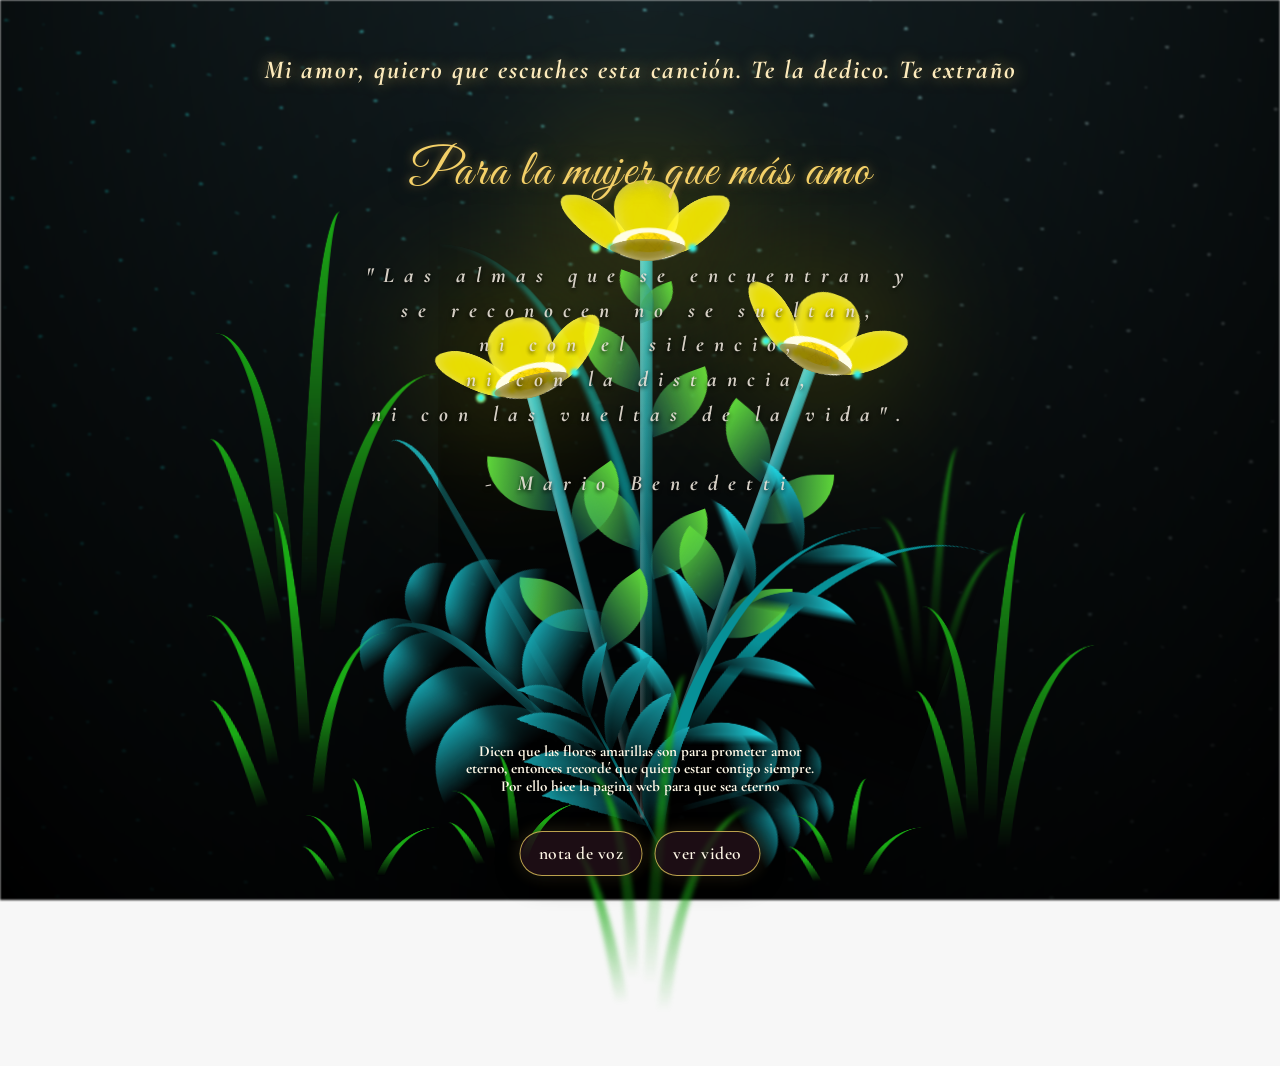
==== flower.html @ 9d13c006 "push" ====
<!DOCTYPE html>
<html lang="es">
  <head>
    <meta charset="UTF-8" />
    <meta http-equiv="X-UA-Compatible" content="IE=edge" />
    <meta name="viewport" content="width=device-width, initial-scale=1.0" />
    <link rel="stylesheet" href="css/main.css" />
    <link rel="icon" href="img/flowers.png" type="image/x-icon" />
    
    <!-- Fuentes Románticas y Nostálgicas -->
    <link rel="preconnect" href="https://fonts.googleapis.com">
    <link rel="preconnect" href="https://fonts.gstatic.com" crossorigin>
    <link href="https://fonts.googleapis.com/css2?family=Cormorant+Garamond:ital,wght@1,400;1,600&family=Great+Vibes&display=swap" rel="stylesheet">
    <style>
      .footer-message {
        position: fixed;
        bottom: 105px;
        left: 50%;
        z-index: 20;
        width: min(88vw, 360px);
        transform: translateX(-50%);
        color: #fff8e7;
        font-family: "Cormorant Garamond", serif;
        font-size: 0.95rem;
        line-height: 1.15;
        text-align: center;
        text-shadow: 0 2px 10px rgba(0, 0, 0, 0.9);
      }

      @media only screen and (max-width: 390px) {
        .footer-message {
          bottom: 178px;
          font-size: 0.85rem;
        }
      }
    </style>
    
    <title>Flores Amarillas | Un recuerdo para ti</title>
  </head>
  <body class="container">
    <audio id="bg-music" src="sound/Manuel Medrano - Si Pudiera  Letra.mp3" preload="auto" loop></audio>
    <div class="floating-controls">
      <a class="voice-link" href="voz.html"> nota de voz</a>
      <a class="voice-link" href="video.html"> ver video </a>
    </div>

    <!-- Subtítulo / Letras sincronizadas con efecto cálido -->
    <div id="lyrics"></div>

    <!-- Mensaje principal poético -->
    <div class="mensaje-romantico titulo">
      <h1 class="titulo-nostalgico">Para la mujer que más amo</h1>
      <p class="dedicatoria-poetica">
        <br>
        "Las almas que se encuentran y <br>
          se reconocen no se sueltan,<br>
          ni con el silencio, <br>
          ni con la distancia, <br>
          ni con las vueltas de la vida".<br>
          <br>
                                 - Mario Benedetti                       
          <br>
      </p>
    </div>
  
    <div class="night"></div>
    <div class="flowers">
      <div class="flower flower--1">
        <div class="flower__leafs flower__leafs--1">
          <div class="flower__leaf flower__leaf--1"></div>
          <div class="flower__leaf flower__leaf--2"></div>
          <div class="flower__leaf flower__leaf--3"></div>
          <div class="flower__leaf flower__leaf--4"></div>
          <div class="flower__white-circle"></div>

          <div class="flower__light flower__light--1"></div>
          <div class="flower__light flower__light--2"></div>
          <div class="flower__light flower__light--3"></div>
          <div class="flower__light flower__light--4"></div>
          <div class="flower__light flower__light--5"></div>
          <div class="flower__light flower__light--6"></div>
          <div class="flower__light flower__light--7"></div>
          <div class="flower__light flower__light--8"></div>
        </div>
        <div class="flower__line">
          <div class="flower__line__leaf flower__line__leaf--1"></div>
          <div class="flower__line__leaf flower__line__leaf--2"></div>
          <div class="flower__line__leaf flower__line__leaf--3"></div>
          <div class="flower__line__leaf flower__line__leaf--4"></div>
          <div class="flower__line__leaf flower__line__leaf--5"></div>
          <div class="flower__line__leaf flower__line__leaf--6"></div>
        </div>
      </div>

      <div class="flower flower--2">
        <div class="flower__leafs flower__leafs--2">
          <div class="flower__leaf flower__leaf--1"></div>
          <div class="flower__leaf flower__leaf--2"></div>
          <div class="flower__leaf flower__leaf--3"></div>
          <div class="flower__leaf flower__leaf--4"></div>
          <div class="flower__white-circle"></div>

          <div class="flower__light flower__light--1"></div>
          <div class="flower__light flower__light--2"></div>
          <div class="flower__light flower__light--3"></div>
          <div class="flower__light flower__light--4"></div>
          <div class="flower__light flower__light--5"></div>
          <div class="flower__light flower__light--6"></div>
          <div class="flower__light flower__light--7"></div>
          <div class="flower__light flower__light--8"></div>
        </div>
        <div class="flower__line">
          <div class="flower__line__leaf flower__line__leaf--1"></div>
          <div class="flower__line__leaf flower__line__leaf--2"></div>
          <div class="flower__line__leaf flower__line__leaf--3"></div>
          <div class="flower__line__leaf flower__line__leaf--4"></div>
        </div>
      </div>

      <div class="flower flower--3">
        <div class="flower__leafs flower__leafs--3">
          <div class="flower__leaf flower__leaf--1"></div>
          <div class="flower__leaf flower__leaf--2"></div>
          <div class="flower__leaf flower__leaf--3"></div>
          <div class="flower__leaf flower__leaf--4"></div>
          <div class="flower__white-circle"></div>

          <div class="flower__light flower__light--1"></div>
          <div class="flower__light flower__light--2"></div>
          <div class="flower__light flower__light--3"></div>
          <div class="flower__light flower__light--4"></div>
          <div class="flower__light flower__light--5"></div>
          <div class="flower__light flower__light--6"></div>
          <div class="flower__light flower__light--7"></div>
          <div class="flower__light flower__light--8"></div>
        </div>
        <div class="flower__line">
          <div class="flower__line__leaf flower__line__leaf--1"></div>
          <div class="flower__line__leaf flower__line__leaf--2"></div>
          <div class="flower__line__leaf flower__line__leaf--3"></div>
          <div class="flower__line__leaf flower__line__leaf--4"></div>
        </div>
      </div>

      <div class="grow-ans" style="--d: 1.2s">
        <div class="flower__g-long">
          <div class="flower__g-long__top"></div>
          <div class="flower__g-long__bottom"></div>
        </div>
      </div>

      <div class="growing-grass">
        <div class="flower__grass flower__grass--1">
          <div class="flower__grass--top"></div>
          <div class="flower__grass--bottom"></div>
          <div class="flower__grass__leaf flower__grass__leaf--1"></div>
          <div class="flower__grass__leaf flower__grass__leaf--2"></div>
          <div class="flower__grass__leaf flower__grass__leaf--3"></div>
          <div class="flower__grass__leaf flower__grass__leaf--4"></div>
          <div class="flower__grass__leaf flower__grass__leaf--5"></div>
          <div class="flower__grass__leaf flower__grass__leaf--6"></div>
          <div class="flower__grass__leaf flower__grass__leaf--7"></div>
          <div class="flower__grass__leaf flower__grass__leaf--8"></div>
          <div class="flower__grass__overlay"></div>
        </div>
      </div>

      <div class="growing-grass">
        <div class="flower__grass flower__grass--2">
          <div class="flower__grass--top"></div>
          <div class="flower__grass--bottom"></div>
          <div class="flower__grass__leaf flower__grass__leaf--1"></div>
          <div class="flower__grass__leaf flower__grass__leaf--2"></div>
          <div class="flower__grass__leaf flower__grass__leaf--3"></div>
          <div class="flower__grass__leaf flower__grass__leaf--4"></div>
          <div class="flower__grass__leaf flower__grass__leaf--5"></div>
          <div class="flower__grass__leaf flower__grass__leaf--6"></div>
          <div class="flower__grass__leaf flower__grass__leaf--7"></div>
          <div class="flower__grass__leaf flower__grass__leaf--8"></div>
          <div class="flower__grass__overlay"></div>
        </div>
      </div>

      <div class="grow-ans" style="--d: 2.4s">
        <div class="flower__g-right flower__g-right--1">
          <div class="leaf"></div>
        </div>
      </div>

      <div class="grow-ans" style="--d: 2.8s">
        <div class="flower__g-right flower__g-right--2">
          <div class="leaf"></div>
        </div>
      </div>

      <div class="grow-ans" style="--d: 2.8s">
        <div class="flower__g-front">
          <div class="flower__g-front__leaf-wrapper flower__g-front__leaf-wrapper--1">
            <div class="flower__g-front__leaf"></div>
          </div>
          <div class="flower__g-front__leaf-wrapper flower__g-front__leaf-wrapper--2">
            <div class="flower__g-front__leaf"></div>
          </div>
          <div class="flower__g-front__leaf-wrapper flower__g-front__leaf-wrapper--3">
            <div class="flower__g-front__leaf"></div>
          </div>
          <div class="flower__g-front__leaf-wrapper flower__g-front__leaf-wrapper--4">
            <div class="flower__g-front__leaf"></div>
          </div>
          <div class="flower__g-front__leaf-wrapper flower__g-front__leaf-wrapper--5">
            <div class="flower__g-front__leaf"></div>
          </div>
          <div class="flower__g-front__leaf-wrapper flower__g-front__leaf-wrapper--6">
            <div class="flower__g-front__leaf"></div>
          </div>
          <div class="flower__g-front__leaf-wrapper flower__g-front__leaf-wrapper--7">
            <div class="flower__g-front__leaf"></div>
          </div>
          <div class="flower__g-front__leaf-wrapper flower__g-front__leaf-wrapper--8">
            <div class="flower__g-front__leaf"></div>
          </div>
          <div class="flower__g-front__line"></div>
        </div>
      </div>

      <div class="grow-ans" style="--d: 3.2s">
        <div class="flower__g-fr">
          <div class="leaf"></div>
          <div class="flower__g-fr__leaf flower__g-fr__leaf--1"></div>
          <div class="flower__g-fr__leaf flower__g-fr__leaf--2"></div>
          <div class="flower__g-fr__leaf flower__g-fr__leaf--3"></div>
          <div class="flower__g-fr__leaf flower__g-fr__leaf--4"></div>
          <div class="flower__g-fr__leaf flower__g-fr__leaf--5"></div>
          <div class="flower__g-fr__leaf flower__g-fr__leaf--6"></div>
          <div class="flower__g-fr__leaf flower__g-fr__leaf--7"></div>
          <div class="flower__g-fr__leaf flower__g-fr__leaf--8"></div>
        </div>
      </div>

      <div class="long-g long-g--0">
        <div class="grow-ans" style="--d: 3s">
          <div class="leaf leaf--0"></div>
        </div>
        <div class="grow-ans" style="--d: 2.2s">
          <div class="leaf leaf--1"></div>
        </div>
        <div class="grow-ans" style="--d: 3.4s">
          <div class="leaf leaf--2"></div>
        </div>
        <div class="grow-ans" style="--d: 3.6s">
          <div class="leaf leaf--3"></div>
        </div>
      </div>

      <div class="long-g long-g--1">
        <div class="grow-ans" style="--d: 3.6s">
          <div class="leaf leaf--0"></div>
        </div>
        <div class="grow-ans" style="--d: 3.8s">
          <div class="leaf leaf--1"></div>
        </div>
        <div class="grow-ans" style="--d: 4s">
          <div class="leaf leaf--2"></div>
        </div>
        <div class="grow-ans" style="--d: 4.2s">
          <div class="leaf leaf--3"></div>
        </div>
      </div>

      <div class="long-g long-g--2">
        <div class="grow-ans" style="--d: 4s">
          <div class="leaf leaf--0"></div>
        </div>
        <div class="grow-ans" style="--d: 4.2s">
          <div class="leaf leaf--1"></div>
        </div>
        <div class="grow-ans" style="--d: 4.4s">
          <div class="leaf leaf--2"></div>
        </div>
        <div class="grow-ans" style="--d: 4.6s">
          <div class="leaf leaf--3"></div>
        </div>
      </div>

      <div class="long-g long-g--3">
        <div class="grow-ans" style="--d: 4s">
          <div class="leaf leaf--0"></div>
        </div>
        <div class="grow-ans" style="--d: 4.2s">
          <div class="leaf leaf--1"></div>
        </div>
        <div class="grow-ans" style="--d: 3s">
          <div class="leaf leaf--2"></div>
        </div>
        <div class="grow-ans" style="--d: 3.6s">
          <div class="leaf leaf--3"></div>
        </div>
      </div>

      <div class="long-g long-g--4">
        <div class="grow-ans" style="--d: 4s">
          <div class="leaf leaf--0"></div>
        </div>
        <div class="grow-ans" style="--d: 4.2s">
          <div class="leaf leaf--1"></div>
        </div>
        <div class="grow-ans" style="--d: 3s">
          <div class="leaf leaf--2"></div>
        </div>
        <div class="grow-ans" style="--d: 3.6s">
          <div class="leaf leaf--3"></div>
        </div>
      </div>

      <div class="long-g long-g--5">
        <div class="grow-ans" style="--d: 4s">
          <div class="leaf leaf--0"></div>
        </div>
        <div class="grow-ans" style="--d: 4.2s">
          <div class="leaf leaf--1"></div>
        </div>
        <div class="grow-ans" style="--d: 3s">
          <div class="leaf leaf--2"></div>
        </div>
        <div class="grow-ans" style="--d: 3.6s">
          <div class="leaf leaf--3"></div>
        </div>
      </div>

      <div class="long-g long-g--6">
        <div class="grow-ans" style="--d: 4.2s">
          <div class="leaf leaf--0"></div>
        </div>
        <div class="grow-ans" style="--d: 4.4s">
          <div class="leaf leaf--1"></div>
        </div>
        <div class="grow-ans" style="--d: 4.6s">
          <div class="leaf leaf--2"></div>
        </div>
        <div class="grow-ans" style="--d: 4.8s">
          <div class="leaf leaf--3"></div>
        </div>
      </div>

      <div class="long-g long-g--7">
        <div class="grow-ans" style="--d: 3s">
          <div class="leaf leaf--0"></div>
        </div>
        <div class="grow-ans" style="--d: 3.2s">
          <div class="leaf leaf--1"></div>
        </div>
        <div class="grow-ans" style="--d: 3.5s">
          <div class="leaf leaf--2"></div>
        </div>
        <div class="grow-ans" style="--d: 3.6s">
          <div class="leaf leaf--3"></div>
        </div>
      </div>
    </div>

    <footer class="footer-message">
      <b>Dicen que las flores amarillas son para prometer amor eterno, entonces recordé que quiero estar contigo siempre.<br>
      Por ello hice la pagina web para que sea eterno</b>
    </footer>

    <script src="main.js"></script>
  </body>
</html>
---- css/main.css ----
*,
*::after,
*::before {
  padding: 0;
  margin: 0;
  box-sizing: border-box;
}

:root {
  --dark-color: #000;
}

body {
  display: flex;
  align-items: flex-end;
  justify-content: center;
  min-height: 100vh;
  min-height: 100svh;
  background-color:radial-gradient(circle, #2b1e24 0%, #150d12 100%);
  overflow: hidden;
  perspective: 1000px;
}

.floating-controls {
  position: fixed;
  bottom: calc(24px + env(safe-area-inset-bottom, 0px));
  left: 50%;
  display: flex;
  align-items: center;
  justify-content: center;
  gap: 12px;
  z-index: 1000;
  transform: translateX(-50%);
}

.voice-link {
  display: inline-flex;
  align-items: center;
  justify-content: center;
  min-height: 44px;
  max-width: calc(50vw - 28px);
  border: 1px solid rgba(255, 224, 102, 0.7);
  border-radius: 999px;
  padding: 11px 18px;
  color: #fff8e7;
  background: rgba(35, 16, 25, 0.82);
  box-shadow: 0 8px 24px rgba(0, 0, 0, 0.35), 0 0 18px rgba(244, 208, 104, 0.16);
  font-family: "Cormorant Garamond", serif;
  font-size: 1.1rem;
  font-weight: 600;
  letter-spacing: 0.5px;
  text-decoration: none;
  transition: transform 180ms ease, background-color 180ms ease, box-shadow 180ms ease;
}

.voice-link:hover,
.voice-link:focus-visible {
  background: #f4d068;
  color: #2b1e24;
  outline: none;
  transform: translateY(-3px);
  box-shadow: 0 10px 28px rgba(0, 0, 0, 0.4), 0 0 22px rgba(244, 208, 104, 0.35);
}

@media only screen and (max-width: 600px) {
  .floating-controls {
    bottom: calc(12px + env(safe-area-inset-bottom, 0px));
    gap: 8px;
  }

  .voice-link {
    max-width: calc(50vw - 20px);
    padding: 10px 12px;
    font-size: 0.9rem;
    line-height: 1.15;
    white-space: normal;
    text-align: center;
  }

}

@media only screen and (max-width: 390px) {
  .floating-controls {
    flex-direction: column;
    width: calc(100vw - 24px);
  }

  .voice-link {
    max-width: none;
    width: 100%;
  }
}

#lyrics {
  font-size: 28px;
  font-family: "Franklin Gothic Medium", "Arial Narrow", Arial, sans-serif;
  color: white;
  position: absolute;
  margin-bottom: 20%;
  z-index: 1;
  font-weight: bold;
  letter-spacing: 4px;
}
@media only screen and (max-width: 600px) {
  /* Estilos específicos para dispositivos con un ancho máximo de 600px */
  #lyrics {
      font-size: 14px; /* Reduce el tamaño del texto para dispositivos más pequeños */
      margin-bottom: 530px;
      letter-spacing: 3px;
  }

}
.titulo {
  margin-bottom: 180px;
  font-family: "Arial Narrow", Arial, sans-serif;
  color: yellow;
  position: absolute;
  font-weight: bold;
  letter-spacing: 10px;
  opacity: 0;
  animation: fadeIn 3s ease-in-out forwards;
  text-align: center;
}
@keyframes fadeIn {
  from {
    opacity: 0;
  }
  to {
    opacity: 1;
  }
}

.night {
  z-index: -1;
  position: absolute;
  left: 50%;
  top: 0;
  transform: translateX(-50%);
  width: 100%;
  height: 100%;
  filter: blur(0.1vmin);
  background-image: radial-gradient(
      ellipse at top,
      transparent 0%,
      var(--dark-color)
    ),
    radial-gradient(
      ellipse at bottom,
      var(--dark-color),
      rgba(145, 233, 255, 0.2)
    ),
    repeating-linear-gradient(
      220deg,
      rgb(0, 0, 0) 0px,
      rgb(0, 0, 0) 19px,
      transparent 19px,
      transparent 22px
    ),
    repeating-linear-gradient(
      189deg,
      rgb(0, 0, 0) 0px,
      rgb(0, 0, 0) 19px,
      transparent 19px,
      transparent 22px
    ),
    repeating-linear-gradient(
      148deg,
      rgb(0, 0, 0) 0px,
      rgb(0, 0, 0) 19px,
      transparent 19px,
      transparent 22px
    ),
    linear-gradient(90deg, rgb(0, 255, 250), rgb(240, 240, 240));
}

.flowers {
  position: relative;
  transform: scale(0.9);
  /*margin-bottom: 100px;
  */
}

@media only screen and (max-width: 600px) {
  /* Estilos específicos para dispositivos con un ancho máximo de 600px */
.flowers {
      font-size: 14px;
      margin-bottom: 35%;
      letter-spacing: 3px;
      transform: scale(1.0);
}

}

.flower {
  position: absolute;
  bottom: 10vmin;
  transform-origin: bottom center;
  z-index: 10;
  --fl-speed: 0.8s;
}
.flower--1 {
  -webkit-animation: moving-flower-1 4s linear infinite;
  animation: moving-flower-1 4s linear infinite;
}
.flower--1 .flower__line {
  height: 70vmin;
  -webkit-animation-delay: 0.3s;
  animation-delay: 0.3s;
}
.flower--1 .flower__line__leaf--1 {
  -webkit-animation: blooming-leaf-right var(--fl-speed) 1.6s backwards;
  animation: blooming-leaf-right var(--fl-speed) 1.6s backwards;
}
.flower--1 .flower__line__leaf--2 {
  -webkit-animation: blooming-leaf-right var(--fl-speed) 1.4s backwards;
  animation: blooming-leaf-right var(--fl-speed) 1.4s backwards;
}
.flower--1 .flower__line__leaf--3 {
  -webkit-animation: blooming-leaf-left var(--fl-speed) 1.2s backwards;
  animation: blooming-leaf-left var(--fl-speed) 1.2s backwards;
}
.flower--1 .flower__line__leaf--4 {
  -webkit-animation: blooming-leaf-left var(--fl-speed) 1s backwards;
  animation: blooming-leaf-left var(--fl-speed) 1s backwards;
}
.flower--1 .flower__line__leaf--5 {
  -webkit-animation: blooming-leaf-right var(--fl-speed) 1.8s backwards;
  animation: blooming-leaf-right var(--fl-speed) 1.8s backwards;
}
.flower--1 .flower__line__leaf--6 {
  -webkit-animation: blooming-leaf-left var(--fl-speed) 2s backwards;
  animation: blooming-leaf-left var(--fl-speed) 2s backwards;
}
.flower--2 {
  left: 50%;
  transform: rotate(20deg);
  -webkit-animation: moving-flower-2 4s linear infinite;
  animation: moving-flower-2 4s linear infinite;
}
.flower--2 .flower__line {
  height: 60vmin;
  -webkit-animation-delay: 0.6s;
  animation-delay: 0.6s;
}
.flower--2 .flower__line__leaf--1 {
  -webkit-animation: blooming-leaf-right var(--fl-speed) 1.9s backwards;
  animation: blooming-leaf-right var(--fl-speed) 1.9s backwards;
}
.flower--2 .flower__line__leaf--2 {
  -webkit-animation: blooming-leaf-right var(--fl-speed) 1.7s backwards;
  animation: blooming-leaf-right var(--fl-speed) 1.7s backwards;
}
.flower--2 .flower__line__leaf--3 {
  -webkit-animation: blooming-leaf-left var(--fl-speed) 1.5s backwards;
  animation: blooming-leaf-left var(--fl-speed) 1.5s backwards;
}
.flower--2 .flower__line__leaf--4 {
  -webkit-animation: blooming-leaf-left var(--fl-speed) 1.3s backwards;
  animation: blooming-leaf-left var(--fl-speed) 1.3s backwards;
}
.flower--3 {
  left: 50%;
  transform: rotate(-15deg);
  -webkit-animation: moving-flower-3 4s linear infinite;
  animation: moving-flower-3 4s linear infinite;
}
.flower--3 .flower__line {
  -webkit-animation-delay: 0.9s;
  animation-delay: 0.9s;
}
.flower--3 .flower__line__leaf--1 {
  -webkit-animation: blooming-leaf-right var(--fl-speed) 2.5s backwards;
  animation: blooming-leaf-right var(--fl-speed) 2.5s backwards;
}
.flower--3 .flower__line__leaf--2 {
  -webkit-animation: blooming-leaf-right var(--fl-speed) 2.3s backwards;
  animation: blooming-leaf-right var(--fl-speed) 2.3s backwards;
}
.flower--3 .flower__line__leaf--3 {
  -webkit-animation: blooming-leaf-left var(--fl-speed) 2.1s backwards;
  animation: blooming-leaf-left var(--fl-speed) 2.1s backwards;
}
.flower--3 .flower__line__leaf--4 {
  -webkit-animation: blooming-leaf-left var(--fl-speed) 1.9s backwards;
  animation: blooming-leaf-left var(--fl-speed) 1.9s backwards;
}
.flower__leafs {
  position: relative;
  -webkit-animation: blooming-flower 2s backwards;
  animation: blooming-flower 2s backwards;
}
.flower__leafs--1 {
  -webkit-animation-delay: 1.1s;
  animation-delay: 1.1s;
}
.flower__leafs--2 {
  -webkit-animation-delay: 1.4s;
  animation-delay: 1.4s;
}
.flower__leafs--3 {
  -webkit-animation-delay: 1.7s;
  animation-delay: 1.7s;
}
.flower__leafs::after {
  content: "";
  position: absolute;
  left: 0;
  top: 0;
  transform: translate(-50%, -100%);
  width: 8vmin;
  height: 8vmin;
  background-color: #fff200;
  /* background-color: #fd2525; */
  filter: blur(10vmin);
}
.flower__leaf {
  position: absolute;
  bottom: 0;
  left: 50%;
  width: 8vmin;
  height: 11vmin;
  border-radius: 51% 49% 47% 53%/44% 45% 55% 69%;
  background-color: #253bfd;
  background-color: #fff200;
  transform-origin: bottom center;
  opacity: 0.9;
  box-shadow: inset 0 0 2vmin rgba(255, 255, 255, 0.5);
}
.flower__leaf--1 {
  transform: translate(-10%, 1%) rotateY(40deg) rotateX(-50deg);
}
.flower__leaf--2 {
  transform: translate(-50%, -4%) rotateX(40deg);
}
.flower__leaf--3 {
  transform: translate(-90%, 0%) rotateY(45deg) rotateX(50deg);
}
.flower__leaf--4 {
  width: 8vmin;
  height: 8vmin;
  transform-origin: bottom left;
  border-radius: 4vmin 10vmin 4vmin 4vmin;
  transform: translate(0%, 18%) rotateX(70deg) rotate(-43deg);
  background-color: #7c6901;
  z-index: 1;
  opacity: 0.8;
}
.flower__white-circle {
  position: absolute;
  left: -3.5vmin;
  top: -3vmin;
  width: 9vmin;
  height: 4vmin;
  border-radius: 50%;
  background-color: #fff;
}
.flower__white-circle::after {
  content: "";
  position: absolute;
  left: 50%;
  top: 45%;
  transform: translate(-50%, -50%);
  width: 60%;
  height: 60%;
  border-radius: inherit;
  background-image: repeating-linear-gradient(
      135deg,
      rgba(0, 0, 0, 0.03) 0px,
      rgba(0, 0, 0, 0.03) 1px,
      transparent 1px,
      transparent 12px
    ),
    repeating-linear-gradient(
      45deg,
      rgba(0, 0, 0, 0.03) 0px,
      rgba(0, 0, 0, 0.03) 1px,
      transparent 1px,
      transparent 12px
    ),
    repeating-linear-gradient(
      67.5deg,
      rgba(0, 0, 0, 0.03) 0px,
      rgba(0, 0, 0, 0.03) 1px,
      transparent 1px,
      transparent 12px
    ),
    repeating-linear-gradient(
      135deg,
      rgba(0, 0, 0, 0.03) 0px,
      rgba(0, 0, 0, 0.03) 1px,
      transparent 1px,
      transparent 12px
    ),
    repeating-linear-gradient(
      45deg,
      rgba(0, 0, 0, 0.03) 0px,
      rgba(0, 0, 0, 0.03) 1px,
      transparent 1px,
      transparent 12px
    ),
    repeating-linear-gradient(
      112.5deg,
      rgba(0, 0, 0, 0.03) 0px,
      rgba(0, 0, 0, 0.03) 1px,
      transparent 1px,
      transparent 12px
    ),
    repeating-linear-gradient(
      112.5deg,
      rgba(0, 0, 0, 0.03) 0px,
      rgba(0, 0, 0, 0.03) 1px,
      transparent 1px,
      transparent 12px
    ),
    repeating-linear-gradient(
      45deg,
      rgba(0, 0, 0, 0.03) 0px,
      rgba(0, 0, 0, 0.03) 1px,
      transparent 1px,
      transparent 12px
    ),
    repeating-linear-gradient(
      22.5deg,
      rgba(0, 0, 0, 0.03) 0px,
      rgba(0, 0, 0, 0.03) 1px,
      transparent 1px,
      transparent 12px
    ),
    repeating-linear-gradient(
      45deg,
      rgba(0, 0, 0, 0.03) 0px,
      rgba(0, 0, 0, 0.03) 1px,
      transparent 1px,
      transparent 12px
    ),
    repeating-linear-gradient(
      22.5deg,
      rgba(0, 0, 0, 0.03) 0px,
      rgba(0, 0, 0, 0.03) 1px,
      transparent 1px,
      transparent 12px
    ),
    repeating-linear-gradient(
      135deg,
      rgba(0, 0, 0, 0.03) 0px,
      rgba(0, 0, 0, 0.03) 1px,
      transparent 1px,
      transparent 12px
    ),
    repeating-linear-gradient(
      157.5deg,
      rgba(0, 0, 0, 0.03) 0px,
      rgba(0, 0, 0, 0.03) 1px,
      transparent 1px,
      transparent 12px
    ),
    repeating-linear-gradient(
      67.5deg,
      rgba(0, 0, 0, 0.03) 0px,
      rgba(0, 0, 0, 0.03) 1px,
      transparent 1px,
      transparent 12px
    ),
    repeating-linear-gradient(
      67.5deg,
      rgba(0, 0, 0, 0.03) 0px,
      rgba(0, 0, 0, 0.03) 1px,
      transparent 1px,
      transparent 12px
    ),
    linear-gradient(90deg, rgb(255, 235, 18), rgb(255, 206, 0));
}
.flower__line {
  height: 55vmin;
  width: 1.5vmin;
  background-image: linear-gradient(
      to left,
      rgba(0, 0, 0, 0.2),
      transparent,
      rgba(255, 255, 255, 0.2)
    ),
    linear-gradient(to top, transparent 10%, #14757a, #39c6d6);
  box-shadow: inset 0 0 2px rgba(0, 0, 0, 0.5);
  -webkit-animation: grow-flower-tree 4s backwards;
  animation: grow-flower-tree 4s backwards;
}
.flower__line__leaf {
  --w: 7vmin;
  --h: calc(var(--w) + 2vmin);
  position: absolute;
  top: 20%;
  left: 90%;
  width: var(--w);
  height: var(--h);
  border-top-right-radius: var(--h);
  border-bottom-left-radius: var(--h);
  background-image: linear-gradient(to top, rgba(20, 117, 122, 0.4), #5ed639);
}
.flower__line__leaf--1 {
  transform: rotate(70deg) rotateY(30deg);
}
.flower__line__leaf--2 {
  top: 45%;
  transform: rotate(70deg) rotateY(30deg);
}
.flower__line__leaf--3,
.flower__line__leaf--4,
.flower__line__leaf--6 {
  border-top-right-radius: 0;
  border-bottom-left-radius: 0;
  border-top-left-radius: var(--h);
  border-bottom-right-radius: var(--h);
  left: -460%;
  top: 12%;
  transform: rotate(-70deg) rotateY(30deg);
}
.flower__line__leaf--4 {
  top: 40%;
}
.flower__line__leaf--5 {
  top: 0;
  transform-origin: left;
  transform: rotate(70deg) rotateY(30deg) scale(0.6);
}
.flower__line__leaf--6 {
  top: -2%;
  left: -450%;
  transform-origin: right;
  transform: rotate(-70deg) rotateY(30deg) scale(0.6);
}
.flower__light {
  position: absolute;
  bottom: 0vmin;
  width: 1vmin;
  height: 1vmin;
  background-color: rgb(255, 251, 0);
  border-radius: 50%;
  filter: blur(0.2vmin);
  -webkit-animation: light-ans 4s linear infinite backwards;
  animation: light-ans 4s linear infinite backwards;
}
.flower__light:nth-child(odd) {
  background-color: #23f0ff;
}
.flower__light--1 {
  left: -2vmin;
  -webkit-animation-delay: 1s;
  animation-delay: 1s;
}
.flower__light--2 {
  left: 3vmin;
  -webkit-animation-delay: 0.5s;
  animation-delay: 0.5s;
}
.flower__light--3 {
  left: -6vmin;
  -webkit-animation-delay: 0.3s;
  animation-delay: 0.3s;
}
.flower__light--4 {
  left: 6vmin;
  -webkit-animation-delay: 0.9s;
  animation-delay: 0.9s;
}
.flower__light--5 {
  left: -1vmin;
  -webkit-animation-delay: 1.5s;
  animation-delay: 1.5s;
}
.flower__light--6 {
  left: -4vmin;
  -webkit-animation-delay: 3s;
  animation-delay: 3s;
}
.flower__light--7 {
  left: 3vmin;
  -webkit-animation-delay: 2s;
  animation-delay: 2s;
}
.flower__light--8 {
  left: -6vmin;
  -webkit-animation-delay: 3.5s;
  animation-delay: 3.5s;
}
.flower__grass {
  --c: #159faa;
  --line-w: 1.5vmin;
  position: absolute;
  bottom: 12vmin;
  left: -7vmin;
  display: flex;
  flex-direction: column;
  align-items: flex-end;
  z-index: 20;
  transform-origin: bottom center;
  transform: rotate(-48deg) rotateY(40deg);
}
.flower__grass--1 {
  -webkit-animation: moving-grass 2s linear infinite;
  animation: moving-grass 2s linear infinite;
}
.flower__grass--2 {
  left: 2vmin;
  bottom: 10vmin;
  transform: scale(0.5) rotate(75deg) rotateX(10deg) rotateY(-200deg);
  opacity: 0.8;
  z-index: 0;
  -webkit-animation: moving-grass--2 1.5s linear infinite;
  animation: moving-grass--2 1.5s linear infinite;
}
.flower__grass--top {
  width: 7vmin;
  height: 10vmin;
  border-top-right-radius: 100%;
  border-right: var(--line-w) solid var(--c);
  transform-origin: bottom center;
  transform: rotate(-2deg);
}
.flower__grass--bottom {
  margin-top: -2px;
  width: var(--line-w);
  height: 25vmin;
  background-image: linear-gradient(to top, transparent, var(--c));
}
.flower__grass__leaf {
  --size: 10vmin;
  position: absolute;
  width: calc(var(--size) * 2.1);
  height: var(--size);
  border-top-left-radius: var(--size);
  border-top-right-radius: var(--size);
  background-image: linear-gradient(
    to top,
    transparent,
    transparent 30%,
    var(--c)
  );
  z-index: 100;
}
.flower__grass__leaf--1 {
  top: -6%;
  left: 30%;
  --size: 6vmin;
  transform: rotate(-20deg);
  -webkit-animation: growing-grass-ans--1 2s 2.6s backwards;
  animation: growing-grass-ans--1 2s 2.6s backwards;
}
@-webkit-keyframes growing-grass-ans--1 {
  0% {
    transform-origin: bottom left;
    transform: rotate(-20deg) scale(0);
  }
}
@keyframes growing-grass-ans--1 {
  0% {
    transform-origin: bottom left;
    transform: rotate(-20deg) scale(0);
  }
}
.flower__grass__leaf--2 {
  top: -5%;
  left: -110%;
  --size: 6vmin;
  transform: rotate(10deg);
  -webkit-animation: growing-grass-ans--2 2s 2.4s linear backwards;
  animation: growing-grass-ans--2 2s 2.4s linear backwards;
}
@-webkit-keyframes growing-grass-ans--2 {
  0% {
    transform-origin: bottom right;
    transform: rotate(10deg) scale(0);
  }
}
@keyframes growing-grass-ans--2 {
  0% {
    transform-origin: bottom right;
    transform: rotate(10deg) scale(0);
  }
}
.flower__grass__leaf--3 {
  top: 5%;
  left: 60%;
  --size: 8vmin;
  transform: rotate(-18deg) rotateX(-20deg);
  -webkit-animation: growing-grass-ans--3 2s 2.2s linear backwards;
  animation: growing-grass-ans--3 2s 2.2s linear backwards;
}
@-webkit-keyframes growing-grass-ans--3 {
  0% {
    transform-origin: bottom left;
    transform: rotate(-18deg) rotateX(-20deg) scale(0);
  }
}
@keyframes growing-grass-ans--3 {
  0% {
    transform-origin: bottom left;
    transform: rotate(-18deg) rotateX(-20deg) scale(0);
  }
}
.flower__grass__leaf--4 {
  top: 6%;
  left: -135%;
  --size: 8vmin;
  transform: rotate(2deg);
  -webkit-animation: growing-grass-ans--4 2s 2s linear backwards;
  animation: growing-grass-ans--4 2s 2s linear backwards;
}
@-webkit-keyframes growing-grass-ans--4 {
  0% {
    transform-origin: bottom right;
    transform: rotate(2deg) scale(0);
  }
}
@keyframes growing-grass-ans--4 {
  0% {
    transform-origin: bottom right;
    transform: rotate(2deg) scale(0);
  }
}
.flower__grass__leaf--5 {
  top: 20%;
  left: 60%;
  --size: 10vmin;
  transform: rotate(-24deg) rotateX(-20deg);
  -webkit-animation: growing-grass-ans--5 2s 1.8s linear backwards;
  animation: growing-grass-ans--5 2s 1.8s linear backwards;
}
@-webkit-keyframes growing-grass-ans--5 {
  0% {
    transform-origin: bottom left;
    transform: rotate(-24deg) rotateX(-20deg) scale(0);
  }
}
@keyframes growing-grass-ans--5 {
  0% {
    transform-origin: bottom left;
    transform: rotate(-24deg) rotateX(-20deg) scale(0);
  }
}
.flower__grass__leaf--6 {
  top: 22%;
  left: -180%;
  --size: 10vmin;
  transform: rotate(10deg);
  -webkit-animation: growing-grass-ans--6 2s 1.6s linear backwards;
  animation: growing-grass-ans--6 2s 1.6s linear backwards;
}
@-webkit-keyframes growing-grass-ans--6 {
  0% {
    transform-origin: bottom right;
    transform: rotate(10deg) scale(0);
  }
}
@keyframes growing-grass-ans--6 {
  0% {
    transform-origin: bottom right;
    transform: rotate(10deg) scale(0);
  }
}
.flower__grass__leaf--7 {
  top: 39%;
  left: 70%;
  --size: 10vmin;
  transform: rotate(-10deg);
  -webkit-animation: growing-grass-ans--7 2s 1.4s linear backwards;
  animation: growing-grass-ans--7 2s 1.4s linear backwards;
}
@-webkit-keyframes growing-grass-ans--7 {
  0% {
    transform-origin: bottom left;
    transform: rotate(-10deg) scale(0);
  }
}
@keyframes growing-grass-ans--7 {
  0% {
    transform-origin: bottom left;
    transform: rotate(-10deg) scale(0);
  }
}
.flower__grass__leaf--8 {
  top: 40%;
  left: -215%;
  --size: 11vmin;
  transform: rotate(10deg);
  -webkit-animation: growing-grass-ans--8 2s 1.2s linear backwards;
  animation: growing-grass-ans--8 2s 1.2s linear backwards;
}
@-webkit-keyframes growing-grass-ans--8 {
  0% {
    transform-origin: bottom right;
    transform: rotate(10deg) scale(0);
  }
}
@keyframes growing-grass-ans--8 {
  0% {
    transform-origin: bottom right;
    transform: rotate(10deg) scale(0);
  }
}
.flower__grass__overlay {
  position: absolute;
  top: -10%;
  right: 0%;
  width: 100%;
  height: 100%;
  background-color: rgba(0, 0, 0, 0.6);
  filter: blur(1.5vmin);
  z-index: 100;
}
.flower__g-long {
  --w: 2vmin;
  --h: 6vmin;
  --c: #159faa;
  position: absolute;
  bottom: 10vmin;
  left: -3vmin;
  transform-origin: bottom center;
  transform: rotate(-30deg) rotateY(-20deg);
  display: flex;
  flex-direction: column;
  align-items: flex-end;
  -webkit-animation: flower-g-long-ans 3s linear infinite;
  animation: flower-g-long-ans 3s linear infinite;
}
@-webkit-keyframes flower-g-long-ans {
  0%,
  100% {
    transform: rotate(-30deg) rotateY(-20deg);
  }
  50% {
    transform: rotate(-32deg) rotateY(-20deg);
  }
}
@keyframes flower-g-long-ans {
  0%,
  100% {
    transform: rotate(-30deg) rotateY(-20deg);
  }
  50% {
    transform: rotate(-32deg) rotateY(-20deg);
  }
}
.flower__g-long__top {
  top: calc(var(--h) * -1);
  width: calc(var(--w) + 1vmin);
  height: var(--h);
  border-top-right-radius: 100%;
  border-right: 0.7vmin solid var(--c);
  transform: translate(-0.7vmin, 1vmin);
}
.flower__g-long__bottom {
  width: var(--w);
  height: 50vmin;
  transform-origin: bottom center;
  background-image: linear-gradient(to top, transparent 30%, var(--c));
  box-shadow: inset 0 0 2px rgba(0, 0, 0, 0.5);
  -webkit-clip-path: polygon(35% 0, 65% 1%, 100% 100%, 0% 100%);
  clip-path: polygon(35% 0, 65% 1%, 100% 100%, 0% 100%);
}
.flower__g-right {
  position: absolute;
  bottom: 6vmin;
  left: -2vmin;
  transform-origin: bottom left;
  transform: rotate(20deg);
}
.flower__g-right .leaf {
  width: 30vmin;
  height: 50vmin;
  border-top-left-radius: 100%;
  border-left: 2vmin solid #079097;
  background-image: linear-gradient(
    to bottom,
    transparent,
    var(--dark-color) 60%
  );
  -webkit-mask-image: linear-gradient(to top, transparent 30%, #079097 60%);
}
.flower__g-right--1 {
  -webkit-animation: flower-g-right-ans 2.5s linear infinite;
  animation: flower-g-right-ans 2.5s linear infinite;
}
.flower__g-right--2 {
  left: 5vmin;
  transform: rotateY(-180deg);
  -webkit-animation: flower-g-right-ans--2 3s linear infinite;
  animation: flower-g-right-ans--2 3s linear infinite;
}
.flower__g-right--2 .leaf {
  height: 75vmin;
  filter: blur(0.3vmin);
  opacity: 0.8;
}
@-webkit-keyframes flower-g-right-ans {
  0%,
  100% {
    transform: rotate(20deg);
  }
  50% {
    transform: rotate(24deg) rotateX(-20deg);
  }
}
@keyframes flower-g-right-ans {
  0%,
  100% {
    transform: rotate(20deg);
  }
  50% {
    transform: rotate(24deg) rotateX(-20deg);
  }
}
@-webkit-keyframes flower-g-right-ans--2 {
  0%,
  100% {
    transform: rotateY(-180deg) rotate(0deg) rotateX(-20deg);
  }
  50% {
    transform: rotateY(-180deg) rotate(6deg) rotateX(-20deg);
  }
}
@keyframes flower-g-right-ans--2 {
  0%,
  100% {
    transform: rotateY(-180deg) rotate(0deg) rotateX(-20deg);
  }
  50% {
    transform: rotateY(-180deg) rotate(6deg) rotateX(-20deg);
  }
}
.flower__g-front {
  position: absolute;
  bottom: 6vmin;
  left: 2.5vmin;
  z-index: 100;
  transform-origin: bottom center;
  transform: rotate(-28deg) rotateY(30deg) scale(1.04);
  -webkit-animation: flower__g-front-ans 2s linear infinite;
  animation: flower__g-front-ans 2s linear infinite;
}
@-webkit-keyframes flower__g-front-ans {
  0%,
  100% {
    transform: rotate(-28deg) rotateY(30deg) scale(1.04);
  }
  50% {
    transform: rotate(-35deg) rotateY(40deg) scale(1.04);
  }
}
@keyframes flower__g-front-ans {
  0%,
  100% {
    transform: rotate(-28deg) rotateY(30deg) scale(1.04);
  }
  50% {
    transform: rotate(-35deg) rotateY(40deg) scale(1.04);
  }
}
.flower__g-front__line {
  width: 0.3vmin;
  height: 20vmin;
  background-image: linear-gradient(
    to top,
    transparent,
    #079097,
    transparent 100%
  );
  position: relative;
}
.flower__g-front__leaf-wrapper {
  position: absolute;
  top: 0;
  left: 0;
  transform-origin: bottom left;
  transform: rotate(10deg);
}
.flower__g-front__leaf-wrapper:nth-child(even) {
  left: 0vmin;
  transform: rotateY(-180deg) rotate(5deg);
  -webkit-animation: flower__g-front__leaf-left-ans 1s ease-in backwards;
  animation: flower__g-front__leaf-left-ans 1s ease-in backwards;
}
.flower__g-front__leaf-wrapper:nth-child(odd) {
  -webkit-animation: flower__g-front__leaf-ans 1s ease-in backwards;
  animation: flower__g-front__leaf-ans 1s ease-in backwards;
}
.flower__g-front__leaf-wrapper--1 {
  top: -8vmin;
  transform: scale(0.7);
  -webkit-animation: flower__g-front__leaf-ans 1s 5.5s ease-in backwards !important;
  animation: flower__g-front__leaf-ans 1s 5.5s ease-in backwards !important;
}
.flower__g-front__leaf-wrapper--2 {
  top: -8vmin;
  transform: rotateY(-180deg) scale(0.7) !important;
  -webkit-animation: flower__g-front__leaf-left-ans-2 1s 4.6s ease-in backwards !important;
  animation: flower__g-front__leaf-left-ans-2 1s 4.6s ease-in backwards !important;
}
.flower__g-front__leaf-wrapper--3 {
  top: -3vmin;
  -webkit-animation: flower__g-front__leaf-ans 1s 4.6s ease-in backwards;
  animation: flower__g-front__leaf-ans 1s 4.6s ease-in backwards;
}
.flower__g-front__leaf-wrapper--4 {
  top: -3vmin;
  transform: rotateY(-180deg) scale(0.9) !important;
  -webkit-animation: flower__g-front__leaf-left-ans-2 1s 4.6s ease-in backwards !important;
  animation: flower__g-front__leaf-left-ans-2 1s 4.6s ease-in backwards !important;
}
@-webkit-keyframes flower__g-front__leaf-left-ans-2 {
  0% {
    transform: rotateY(-180deg) scale(0);
  }
}
@keyframes flower__g-front__leaf-left-ans-2 {
  0% {
    transform: rotateY(-180deg) scale(0);
  }
}
.flower__g-front__leaf-wrapper--5,
.flower__g-front__leaf-wrapper--6 {
  top: 2vmin;
}
.flower__g-front__leaf-wrapper--7,
.flower__g-front__leaf-wrapper--8 {
  top: 6.5vmin;
}
.flower__g-front__leaf-wrapper--2 {
  -webkit-animation-delay: 5.2s !important;
  animation-delay: 5.2s !important;
}
.flower__g-front__leaf-wrapper--3 {
  -webkit-animation-delay: 4.9s !important;
  animation-delay: 4.9s !important;
}
.flower__g-front__leaf-wrapper--5 {
  -webkit-animation-delay: 4.3s !important;
  animation-delay: 4.3s !important;
}
.flower__g-front__leaf-wrapper--6 {
  -webkit-animation-delay: 4.1s !important;
  animation-delay: 4.1s !important;
}
.flower__g-front__leaf-wrapper--7 {
  -webkit-animation-delay: 3.8s !important;
  animation-delay: 3.8s !important;
}
.flower__g-front__leaf-wrapper--8 {
  -webkit-animation-delay: 3.5s !important;
  animation-delay: 3.5s !important;
}
@-webkit-keyframes flower__g-front__leaf-ans {
  0% {
    transform: rotate(10deg) scale(0);
  }
}
@keyframes flower__g-front__leaf-ans {
  0% {
    transform: rotate(10deg) scale(0);
  }
}
@-webkit-keyframes flower__g-front__leaf-left-ans {
  0% {
    transform: rotateY(-180deg) rotate(5deg) scale(0);
  }
}
@keyframes flower__g-front__leaf-left-ans {
  0% {
    transform: rotateY(-180deg) rotate(5deg) scale(0);
  }
}
.flower__g-front__leaf {
  width: 10vmin;
  height: 10vmin;
  border-radius: 100% 0% 0% 100%/100% 100% 0% 0%;
  box-shadow: inset 0 2px 1vmin hsla(184deg, 97%, 58%, 0.2);
  background-image: linear-gradient(
      to bottom left,
      transparent,
      var(--dark-color)
    ),
    linear-gradient(to bottom right, #159faa 50%, transparent 50%, transparent);
  -webkit-mask-image: linear-gradient(
    to bottom right,
    #159faa 50%,
    transparent 50%,
    transparent
  );
  mask-image: linear-gradient(
    to bottom right,
    #159faa 50%,
    transparent 50%,
    transparent
  );
}
.flower__g-fr {
  position: absolute;
  bottom: -4vmin;
  left: vmin;
  transform-origin: bottom left;
  z-index: 10;
  -webkit-animation: flower__g-fr-ans 2s linear infinite;
  animation: flower__g-fr-ans 2s linear infinite;
}
@-webkit-keyframes flower__g-fr-ans {
  0%,
  100% {
    transform: rotate(2deg);
  }
  50% {
    transform: rotate(4deg);
  }
}
@keyframes flower__g-fr-ans {
  0%,
  100% {
    transform: rotate(2deg);
  }
  50% {
    transform: rotate(4deg);
  }
}
.flower__g-fr .leaf {
  width: 30vmin;
  height: 50vmin;
  border-top-left-radius: 100%;
  border-left: 2vmin solid #079097;
  -webkit-mask-image: linear-gradient(to top, transparent 25%, #079097 50%);
  position: relative;
  z-index: 1;
}
.flower__g-fr__leaf {
  position: absolute;
  top: 0;
  left: 0;
  width: 10vmin;
  height: 10vmin;
  border-radius: 100% 0% 0% 100%/100% 100% 0% 0%;
  box-shadow: inset 0 2px 1vmin hsla(184deg, 97%, 58%, 0.2);
  background-image: linear-gradient(
      to bottom left,
      transparent,
      var(--dark-color) 98%
    ),
    linear-gradient(to bottom right, #23f0ff 45%, transparent 50%, transparent);
  -webkit-mask-image: linear-gradient(
    135deg,
    #159faa 40%,
    transparent 50%,
    transparent
  );
}
.flower__g-fr__leaf--1 {
  left: 20vmin;
  transform: rotate(45deg);
  -webkit-animation: flower__g-fr-leaft-ans-1 0.5s 5.2s linear backwards;
  animation: flower__g-fr-leaft-ans-1 0.5s 5.2s linear backwards;
}
@-webkit-keyframes flower__g-fr-leaft-ans-1 {
  0% {
    transform-origin: left;
    transform: rotate(45deg) scale(0);
  }
}
@keyframes flower__g-fr-leaft-ans-1 {
  0% {
    transform-origin: left;
    transform: rotate(45deg) scale(0);
  }
}
.flower__g-fr__leaf--2 {
  left: 12vmin;
  top: -7vmin;
  transform: rotate(25deg) rotateY(-180deg);
  -webkit-animation: flower__g-fr-leaft-ans-6 0.5s 5s linear backwards;
  animation: flower__g-fr-leaft-ans-6 0.5s 5s linear backwards;
}
.flower__g-fr__leaf--3 {
  left: 15vmin;
  top: 6vmin;
  transform: rotate(55deg);
  -webkit-animation: flower__g-fr-leaft-ans-5 0.5s 4.8s linear backwards;
  animation: flower__g-fr-leaft-ans-5 0.5s 4.8s linear backwards;
}
.flower__g-fr__leaf--4 {
  left: 6vmin;
  top: -2vmin;
  transform: rotate(25deg) rotateY(-180deg);
  -webkit-animation: flower__g-fr-leaft-ans-6 0.5s 4.6s linear backwards;
  animation: flower__g-fr-leaft-ans-6 0.5s 4.6s linear backwards;
}
.flower__g-fr__leaf--5 {
  left: 10vmin;
  top: 14vmin;
  transform: rotate(55deg);
  -webkit-animation: flower__g-fr-leaft-ans-5 0.5s 4.4s linear backwards;
  animation: flower__g-fr-leaft-ans-5 0.5s 4.4s linear backwards;
}
@-webkit-keyframes flower__g-fr-leaft-ans-5 {
  0% {
    transform-origin: left;
    transform: rotate(55deg) scale(0);
  }
}
@keyframes flower__g-fr-leaft-ans-5 {
  0% {
    transform-origin: left;
    transform: rotate(55deg) scale(0);
  }
}
.flower__g-fr__leaf--6 {
  left: 0vmin;
  top: 6vmin;
  transform: rotate(25deg) rotateY(-180deg);
  -webkit-animation: flower__g-fr-leaft-ans-6 0.5s 4.2s linear backwards;
  animation: flower__g-fr-leaft-ans-6 0.5s 4.2s linear backwards;
}
@-webkit-keyframes flower__g-fr-leaft-ans-6 {
  0% {
    transform-origin: right;
    transform: rotate(25deg) rotateY(-180deg) scale(0);
  }
}
@keyframes flower__g-fr-leaft-ans-6 {
  0% {
    transform-origin: right;
    transform: rotate(25deg) rotateY(-180deg) scale(0);
  }
}
.flower__g-fr__leaf--7 {
  left: 5vmin;
  top: 22vmin;
  transform: rotate(45deg);
  -webkit-animation: flower__g-fr-leaft-ans-7 0.5s 4s linear backwards;
  animation: flower__g-fr-leaft-ans-7 0.5s 4s linear backwards;
}
@-webkit-keyframes flower__g-fr-leaft-ans-7 {
  0% {
    transform-origin: left;
    transform: rotate(45deg) scale(0);
  }
}
@keyframes flower__g-fr-leaft-ans-7 {
  0% {
    transform-origin: left;
    transform: rotate(45deg) scale(0);
  }
}
.flower__g-fr__leaf--8 {
  left: -4vmin;
  top: 15vmin;
  transform: rotate(15deg) rotateY(-180deg);
  -webkit-animation: flower__g-fr-leaft-ans-8 0.5s 3.8s linear backwards;
  animation: flower__g-fr-leaft-ans-8 0.5s 3.8s linear backwards;
}
@-webkit-keyframes flower__g-fr-leaft-ans-8 {
  0% {
    transform-origin: right;
    transform: rotate(15deg) rotateY(-180deg) scale(0);
  }
}
@keyframes flower__g-fr-leaft-ans-8 {
  0% {
    transform-origin: right;
    transform: rotate(15deg) rotateY(-180deg) scale(0);
  }
}

.long-g {
  position: absolute;
  bottom: 25vmin;
  left: -42vmin;
  transform-origin: bottom left;
}
.long-g--1 {
  bottom: 0vmin;
  transform: scale(0.8) rotate(-5deg);
}
.long-g--1 .leaf {
  -webkit-mask-image: linear-gradient(
    to top,
    transparent 40%,
    #079097 80%
  ) !important;
}
.long-g--1 .leaf--1 {
  --w: 5vmin;
  --h: 60vmin;
  left: -2vmin;
  transform: rotate(3deg) rotateY(-180deg);
}
.long-g--2,
.long-g--3 {
  bottom: -3vmin;
  left: -35vmin;
  transform-origin: center;
  transform: scale(0.6) rotateX(60deg);
}
.long-g--2 .leaf,
.long-g--3 .leaf {
  -webkit-mask-image: linear-gradient(
    to top,
    transparent 50%,
    #079097 80%
  ) !important;
}
.long-g--2 .leaf--1,
.long-g--3 .leaf--1 {
  left: -1vmin;
  transform: rotateY(-180deg);
}
.long-g--3 {
  left: -17vmin;
  bottom: 0vmin;
}
.long-g--3 .leaf {
  -webkit-mask-image: linear-gradient(
    to top,
    transparent 40%,
    #079097 80%
  ) !important;
}
.long-g--4 {
  left: 25vmin;
  bottom: -3vmin;
  transform-origin: center;
  transform: scale(0.6) rotateX(60deg);
}
.long-g--4 .leaf {
  -webkit-mask-image: linear-gradient(
    to top,
    transparent 50%,
    #079097 80%
  ) !important;
}
.long-g--5 {
  left: 42vmin;
  bottom: 0vmin;
  transform: scale(0.8) rotate(2deg);
}
.long-g--6 {
  left: 0vmin;
  bottom: -20vmin;
  z-index: 100;
  filter: blur(0.3vmin);
  transform: scale(0.8) rotate(2deg);
}
.long-g--7 {
  left: 35vmin;
  bottom: 20vmin;
  z-index: -1;
  filter: blur(0.3vmin);
  transform: scale(0.6) rotate(2deg);
  opacity: 0.7;
}
.long-g .leaf {
  --w: 15vmin;
  --h: 40vmin;
  --c: #1aaa15;
  position: absolute;
  bottom: 0;
  width: var(--w);
  height: var(--h);
  border-top-left-radius: 100%;
  border-left: 2vmin solid var(--c);
  -webkit-mask-image: linear-gradient(
    to top,
    transparent 20%,
    var(--dark-color)
  );
  transform-origin: bottom center;
}
.long-g .leaf--0 {
  left: 2vmin;
  -webkit-animation: leaf-ans-1 4s linear infinite;
  animation: leaf-ans-1 4s linear infinite;
}
.long-g .leaf--1 {
  --w: 5vmin;
  --h: 60vmin;
  -webkit-animation: leaf-ans-1 4s linear infinite;
  animation: leaf-ans-1 4s linear infinite;
}
.long-g .leaf--2 {
  --w: 10vmin;
  --h: 40vmin;
  left: -0.5vmin;
  bottom: 5vmin;
  transform-origin: bottom left;
  transform: rotateY(-180deg);
  -webkit-animation: leaf-ans-2 3s linear infinite;
  animation: leaf-ans-2 3s linear infinite;
}
.long-g .leaf--3 {
  --w: 5vmin;
  --h: 30vmin;
  left: -1vmin;
  bottom: 3.2vmin;
  transform-origin: bottom left;
  transform: rotate(-10deg) rotateY(-180deg);
  -webkit-animation: leaf-ans-3 3s linear infinite;
  animation: leaf-ans-3 3s linear infinite;
}

@-webkit-keyframes leaf-ans-1 {
  0%,
  100% {
    transform: rotate(-5deg) scale(1);
  }
  50% {
    transform: rotate(5deg) scale(1.1);
  }
}

@keyframes leaf-ans-1 {
  0%,
  100% {
    transform: rotate(-5deg) scale(1);
  }
  50% {
    transform: rotate(5deg) scale(1.1);
  }
}
@-webkit-keyframes leaf-ans-2 {
  0%,
  100% {
    transform: rotateY(-180deg) rotate(5deg);
  }
  50% {
    transform: rotateY(-180deg) rotate(0deg) scale(1.1);
  }
}
@keyframes leaf-ans-2 {
  0%,
  100% {
    transform: rotateY(-180deg) rotate(5deg);
  }
  50% {
    transform: rotateY(-180deg) rotate(0deg) scale(1.1);
  }
}
@-webkit-keyframes leaf-ans-3 {
  0%,
  100% {
    transform: rotate(-10deg) rotateY(-180deg);
  }
  50% {
    transform: rotate(-20deg) rotateY(-180deg);
  }
}
@keyframes leaf-ans-3 {
  0%,
  100% {
    transform: rotate(-10deg) rotateY(-180deg);
  }
  50% {
    transform: rotate(-20deg) rotateY(-180deg);
  }
}
.grow-ans {
  -webkit-animation: grow-ans 2s var(--d) backwards;
  animation: grow-ans 2s var(--d) backwards;
}

@-webkit-keyframes grow-ans {
  0% {
    transform: scale(0);
    opacity: 0;
  }
}

@keyframes grow-ans {
  0% {
    transform: scale(0);
    opacity: 0;
  }
}
@-webkit-keyframes light-ans {
  0% {
    opacity: 0;
    transform: translateY(0vmin);
  }
  25% {
    opacity: 1;
    transform: translateY(-5vmin) translateX(-2vmin);
  }
  50% {
    opacity: 1;
    transform: translateY(-15vmin) translateX(2vmin);
    filter: blur(0.2vmin);
  }
  75% {
    transform: translateY(-20vmin) translateX(-2vmin);
    filter: blur(0.2vmin);
  }
  100% {
    transform: translateY(-30vmin);
    opacity: 0;
    filter: blur(1vmin);
  }
}
@keyframes light-ans {
  0% {
    opacity: 0;
    transform: translateY(0vmin);
  }
  25% {
    opacity: 1;
    transform: translateY(-5vmin) translateX(-2vmin);
  }
  50% {
    opacity: 1;
    transform: translateY(-15vmin) translateX(2vmin);
    filter: blur(0.2vmin);
  }
  75% {
    transform: translateY(-20vmin) translateX(-2vmin);
    filter: blur(0.2vmin);
  }
  100% {
    transform: translateY(-30vmin);
    opacity: 0;
    filter: blur(1vmin);
  }
}
@-webkit-keyframes moving-flower-1 {
  0%,
  100% {
    transform: rotate(2deg);
  }
  50% {
    transform: rotate(-2deg);
  }
}
@keyframes moving-flower-1 {
  0%,
  100% {
    transform: rotate(2deg);
  }
  50% {
    transform: rotate(-2deg);
  }
}
@-webkit-keyframes moving-flower-2 {
  0%,
  100% {
    transform: rotate(18deg);
  }
  50% {
    transform: rotate(14deg);
  }
}
@keyframes moving-flower-2 {
  0%,
  100% {
    transform: rotate(18deg);
  }
  50% {
    transform: rotate(14deg);
  }
}
@-webkit-keyframes moving-flower-3 {
  0%,
  100% {
    transform: rotate(-18deg);
  }
  50% {
    transform: rotate(-20deg) rotateY(-10deg);
  }
}
@keyframes moving-flower-3 {
  0%,
  100% {
    transform: rotate(-18deg);
  }
  50% {
    transform: rotate(-20deg) rotateY(-10deg);
  }
}
@-webkit-keyframes blooming-leaf-right {
  0% {
    transform-origin: left;
    transform: rotate(70deg) rotateY(30deg) scale(0);
  }
}
@keyframes blooming-leaf-right {
  0% {
    transform-origin: left;
    transform: rotate(70deg) rotateY(30deg) scale(0);
  }
}
@-webkit-keyframes blooming-leaf-left {
  0% {
    transform-origin: right;
    transform: rotate(-70deg) rotateY(30deg) scale(0);
  }
}
@keyframes blooming-leaf-left {
  0% {
    transform-origin: right;
    transform: rotate(-70deg) rotateY(30deg) scale(0);
  }
}
@-webkit-keyframes grow-flower-tree {
  0% {
    height: 0;
    border-radius: 1vmin;
  }
}
@keyframes grow-flower-tree {
  0% {
    height: 0;
    border-radius: 1vmin;
  }
}
@-webkit-keyframes blooming-flower {
  0% {
    transform: scale(0);
  }
}
@keyframes blooming-flower {
  0% {
    transform: scale(0);
  }
}
@-webkit-keyframes moving-grass {
  0%,
  100% {
    transform: rotate(-48deg) rotateY(40deg);
  }
  50% {
    transform: rotate(-50deg) rotateY(40deg);
  }
}
@keyframes moving-grass {
  0%,
  100% {
    transform: rotate(-48deg) rotateY(40deg);
  }
  50% {
    transform: rotate(-50deg) rotateY(40deg);
  }
}
@-webkit-keyframes moving-grass--2 {
  0%,
  100% {
    transform: scale(0.5) rotate(75deg) rotateX(10deg) rotateY(-200deg);
  }
  50% {
    transform: scale(0.5) rotate(79deg) rotateX(10deg) rotateY(-200deg);
  }
}
@keyframes moving-grass--2 {
  0%,
  100% {
    transform: scale(0.5) rotate(75deg) rotateX(10deg) rotateY(-200deg);
  }
  50% {
    transform: scale(0.5) rotate(79deg) rotateX(10deg) rotateY(-200deg);
  }
}
.growing-grass {
  -webkit-animation: growing-grass-ans 1s 2s backwards;
  animation: growing-grass-ans 1s 2s backwards;
}

@-webkit-keyframes growing-grass-ans {
  0% {
    transform: scale(0);
  }
}

@keyframes growing-grass-ans {
  0% {
    transform: scale(0);
  }
}
.container * {
  -webkit-animation-play-state: paused !important;
  animation-play-state: paused !important;
} /*# sourceMappingURL=main.css.map */


/* Reset de estilos básicos */
body, h1, p {
  margin: 0;
  padding: 0;
}

/* Estilos generales */
body {
  font-family: 'Arial', sans-serif;
  background-color: #f7f7f7;
  color: #333;
}

.container {
  max-width: 1200px;
  margin: 0 auto;
  padding: 20px;
}

h1 {
  font-size: 2em;
  line-height: 1.5;
  margin-bottom: 20px;
}

/* Media Queries para tamaños de pantalla diferentes */
@media screen and (max-width: 600px) {
  /* Estilos para pantallas pequeñas */
  h1 {
      font-size: 1.5em;
  }
}

@media screen and (min-width: 601px) and (max-width: 1024px) {
  /* Estilos para pantallas medianas */
  h1 {
      font-size: 1.8em;
  }
}

@media screen and (min-width: 1025px) {
  /* Estilos para pantallas grandes */
  h1 {
      font-size: 2em;
  }
}


.mensaje-romantico {
  position: absolute;
  top: 8%;
  width: 90%;
  max-width: 650px;
  text-align: center;
  z-index: 100;
  color: #fff8e7;
  text-shadow: 0 0 12px rgba(255, 230, 150, 0.4);
}

.titulo-nostalgico {
  font-family: 'Great Vibes', cursive;
  font-size: 2.8rem;
  font-weight: normal;
  color: #ffe066;
  margin-bottom: 15px;
  letter-spacing: 1px;
}

.dedicatoria-poetica {
  font-family: 'Cormorant Garamond', serif;
  font-style: italic;
  font-size: 1.3rem;
  line-height: 1.6;
  color: #e6e0d4;
  opacity: 0.9;
}
/* Agregar más estilos según sea necesario */
/* ===================================================
   ESTILOS ROMÁNTICOS & NOSTÁLGICOS
   =================================================== */

/* Letra de la canción sincronizada */
#lyrics {
  font-family: 'Cormorant Garamond', serif !important;
  font-style: italic;
  font-size: 26px !important;
  color: #fceabb !important;
  position: absolute;
  top: 6%;
  width: 90%;
  text-align: center;
  z-index: 150;
  letter-spacing: 2px !important;
  text-shadow: 0 0 15px rgba(244, 208, 104, 0.6), 0 0 30px rgba(255, 255, 255, 0.2);
  transition: opacity 0.8s ease-in-out;
}

/* Mensaje Dedicatoria Central */
.mensaje-romantico {
  position: absolute;
  top: 15%;
  width: 90%;
  max-width: 700px;
  text-align: center;
  z-index: 100;
  margin: 0 auto;
}

.titulo-nostalgico {
  font-family: 'Great Vibes', cursive !important;
  font-size: 3.2rem !important;
  font-weight: normal !important;
  color: #f4d068 !important;
  margin-bottom: 12px;
  letter-spacing: 2px !important;
  text-shadow: 0 0 10px rgba(244, 208, 104, 0.5), 0 0 20px rgba(0, 0, 0, 0.8);
}

.dedicatoria-poetica {
  font-family: 'Cormorant Garamond', serif !important;
  font-style: italic;
  font-size: 1.35rem;
  line-height: 1.6;
  color: #e6dfd5;
  opacity: 0.92;
  text-shadow: 0 2px 4px rgba(0, 0, 0, 0.9);
}

/* Transición suave para ocultar el título */
@keyframes fadeOut {
  from {
    opacity: 1;
    transform: translateY(0);
  }
  to {
    opacity: 0;
    transform: translateY(-15px);
  }
}

/* Responsivo para móviles */
@media only screen and (max-width: 600px) {
  #lyrics {
    font-size: 18px !important;
    top: 4%;
    width: calc(100% - 32px);
    left: 16px;
    line-height: 1.25;
    letter-spacing: 1px !important;
  }

  .mensaje-romantico {
    top: 14%;
    width: calc(100% - 32px);
    left: 16px;
  }

  .titulo-nostalgico {
    font-size: 2.2rem !important;
  }

  .dedicatoria-poetica {
    font-size: 1.05rem;
    line-height: 1.45;
  }
}
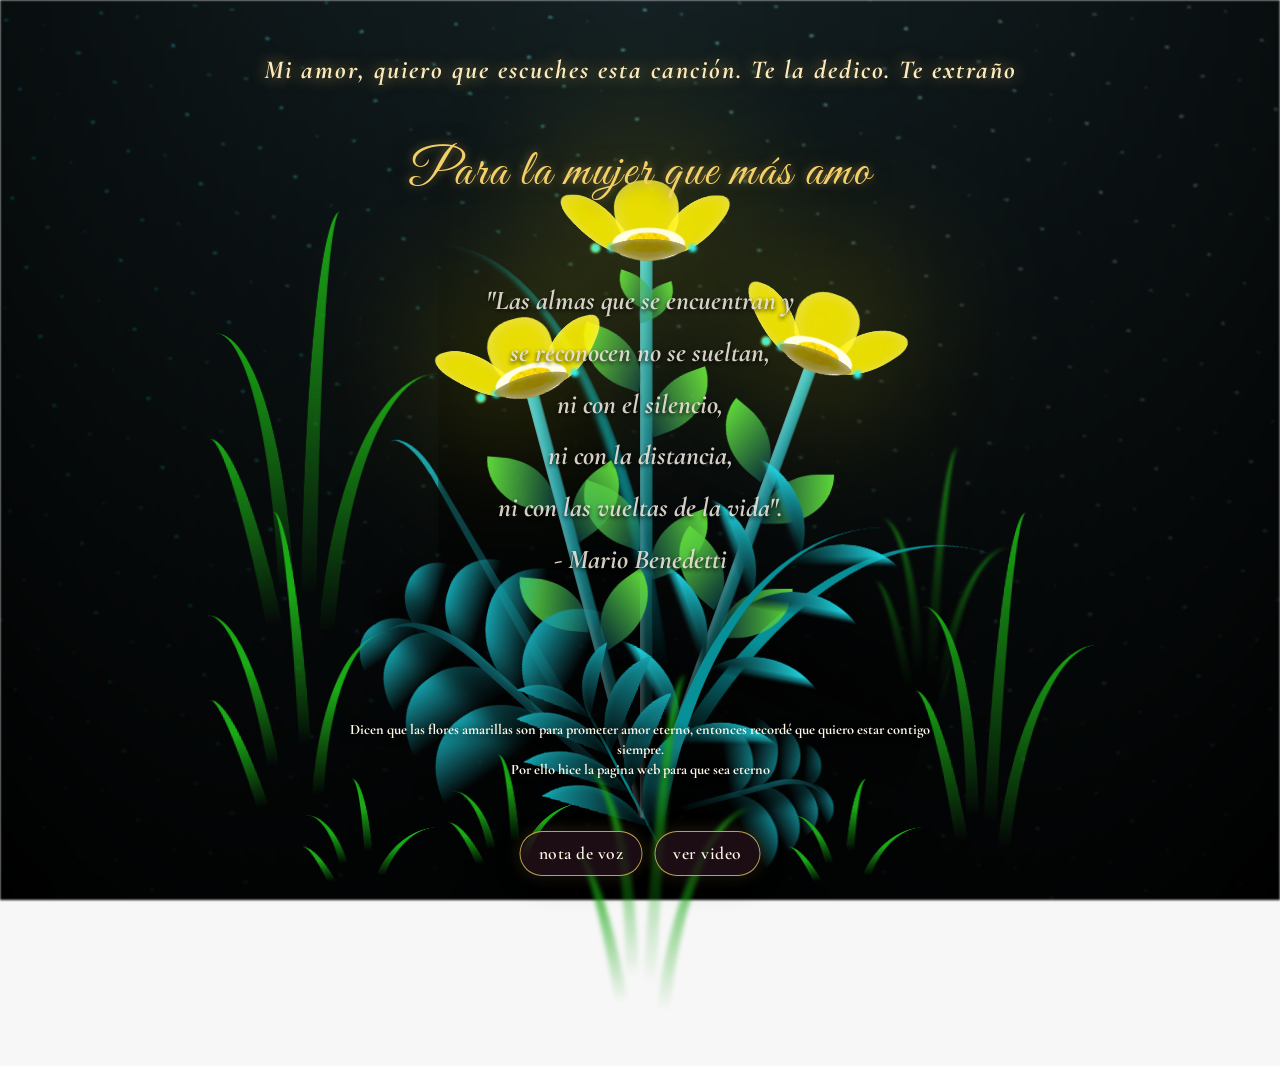
==== commit 8b9ce403: "flower" ====
--- a/flower.html
+++ b/flower.html
@@ -14,23 +14,43 @@
     <style>
       .footer-message {
         position: fixed;
-        bottom: 105px;
+        bottom: 120px;
         left: 50%;
-        z-index: 20;
-        width: min(88vw, 360px);
+        z-index: 1100;
+        width: min(94vw, 620px);
         transform: translateX(-50%);
         color: #fff8e7;
         font-family: "Cormorant Garamond", serif;
-        font-size: 0.95rem;
-        line-height: 1.15;
+        font-size: 0.9rem;
+        line-height: 1.4;
         text-align: center;
         text-shadow: 0 2px 10px rgba(0, 0, 0, 0.9);
       }
 
       @media only screen and (max-width: 390px) {
         .footer-message {
-          bottom: 178px;
-          font-size: 0.85rem;
+          bottom: 125px;
+          font-size: 0.82rem;
+        }
+      }
+
+      .mensaje-romantico {
+        left: 50%;
+        max-width: 1000px !important;
+        transform: translateX(-50%);
+        width: min(96vw, 1000px) !important;
+        letter-spacing: normal !important;
+      }
+
+      .dedicatoria-poetica {
+        font-size: clamp(1.25rem, 2.4vw, 1.7rem) !important;
+        line-height: 1.9 !important;
+      }
+
+      @media only screen and (max-width: 600px) {
+        .mensaje-romantico {
+          left: 50%;
+          width: calc(100% - 20px) !important;
         }
       }
     </style>
@@ -56,9 +76,8 @@
           se reconocen no se sueltan,<br>
           ni con el silencio, <br>
           ni con la distancia, <br>
-          ni con las vueltas de la vida".<br>
-          <br>
-                                 - Mario Benedetti                       
+          ni con las vueltas de la vida". <br>
+          - Mario Benedetti                    
           <br>
       </p>
     </div>
